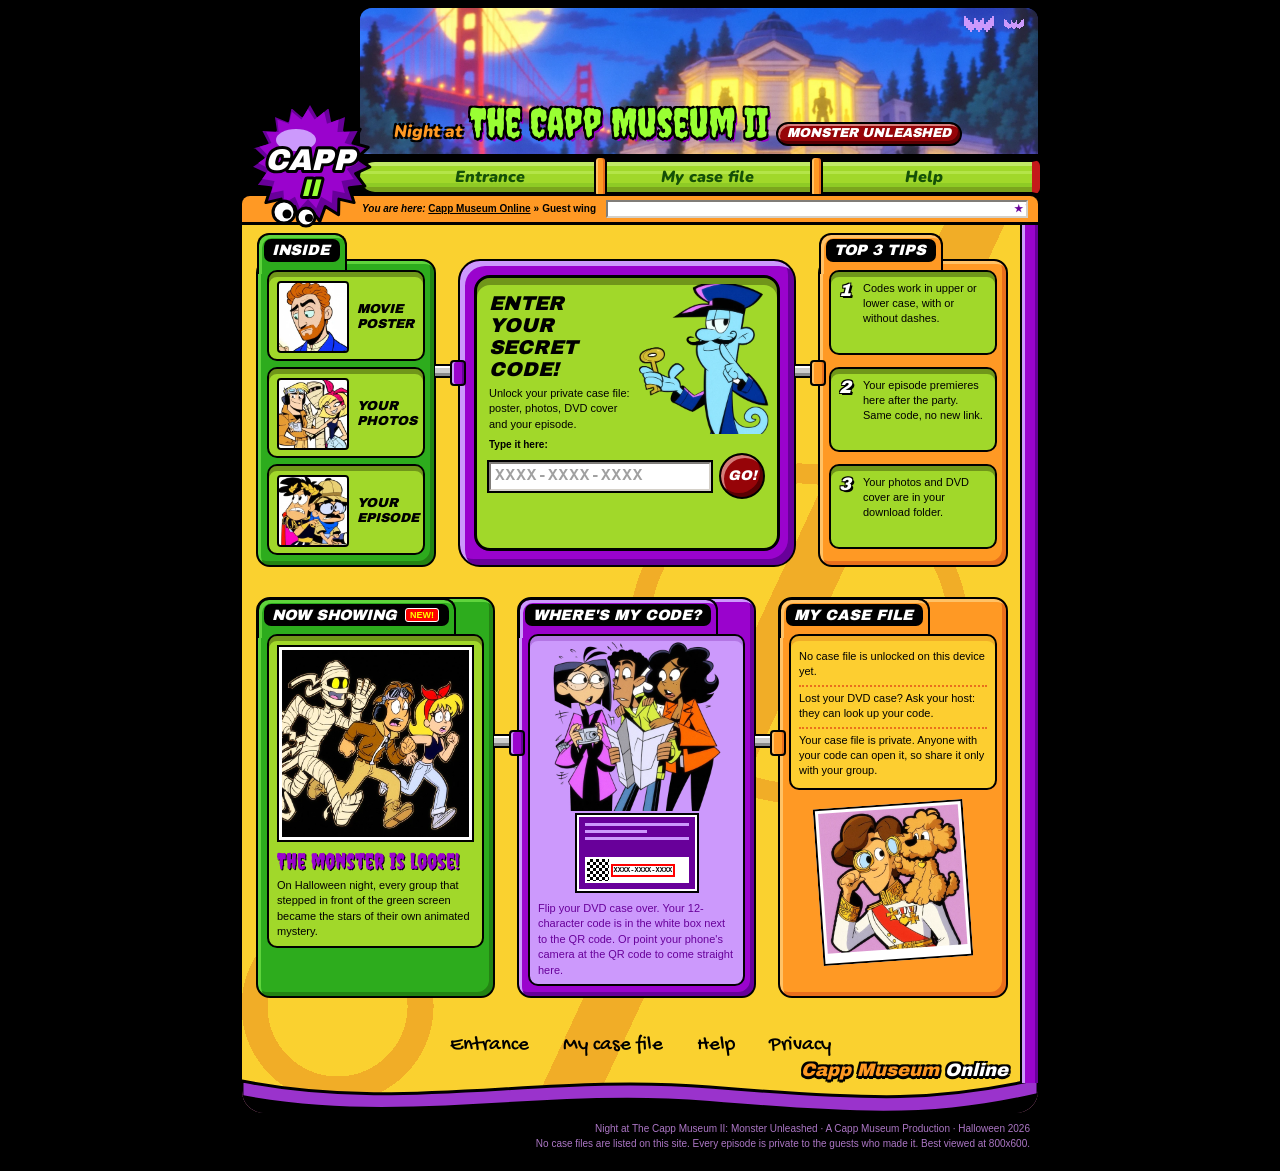
==== episode/index.html @ 0fe1da75 "Update the museum Co-Authored-By: Claude Opus 5.5 <noreply@anthropic.com>" ====
<!doctype html>
<html lang="en">
<head>
<meta charset="utf-8">
<meta http-equiv="Content-Security-Policy" content="default-src 'self'; img-src 'self' data:; style-src 'self'; script-src 'self'; font-src 'self'; connect-src 'self'; frame-src https://www.youtube-nocookie.com; object-src 'none'; base-uri 'none'">
<meta name="viewport" content="width=device-width, initial-scale=1">
<meta name="robots" content="noindex, nofollow">
<meta name="referrer" content="no-referrer">
<title>Night at The Capp Museum II: Monster Unleashed</title>
<link rel="stylesheet" href="/static/site.css?v=4306805e51">


<script src="/static/xp.js?v=87d52016f7" defer></script>
<script src="/static/static.js?v=afedc36ddb" defer></script>
</head>
<body class="guest">
<a class="skip" href="#main">Skip to content</a>
<div class="portal">
<header class="masthead">
  <a class="logo" href="/" aria-label="Capp Museum Online: entrance"><svg class="logo-svg" viewBox="0 0 140 130" width="140" height="130" aria-hidden="true" focusable="false">
<polygon points="70.0,2.0 77.7,15.6 89.5,5.3 92.4,20.7 106.9,14.7 104.6,30.2 120.2,29.2 113.0,43.1 128.2,47.3 116.8,58.1 129.8,67.0 115.6,73.5 124.9,86.1 109.3,87.7 114.1,102.6 98.9,99.1 98.6,114.8 85.3,106.5 79.9,121.2 70.0,109.0 60.1,121.2 54.7,106.5 41.4,114.8 41.1,99.1 25.9,102.6 30.7,87.7 15.1,86.1 24.4,73.5 10.2,67.0 23.2,58.1 11.8,47.3 27.0,43.1 19.8,29.2 35.4,30.2 33.1,14.7 47.6,20.7 50.5,5.3 62.3,15.6" fill="#68009a" stroke="#000" stroke-width="3" stroke-linejoin="round"/>
<polygon points="68.0,9.0 74.6,19.5 84.2,11.7 87.0,23.8 98.7,19.5 97.4,31.9 109.9,31.7 104.6,42.9 116.5,46.7 107.9,55.7 117.8,63.1 106.8,68.8 113.8,79.1 101.5,80.9 104.8,92.9 92.6,90.6 91.8,103.0 81.0,96.8 76.2,108.3 68.0,99.0 59.8,108.3 55.0,96.8 44.2,103.0 43.4,90.6 31.2,92.9 34.5,80.9 22.2,79.1 29.2,68.8 18.2,63.1 28.1,55.7 19.5,46.7 31.4,42.9 26.1,31.7 38.6,31.9 37.3,19.5 49.0,23.8 51.8,11.7 61.4,19.5" fill="#9a03cd"/>
<ellipse cx="56" cy="40" rx="20" ry="11" fill="#cc99fc"/>
<text x="70" y="70" text-anchor="middle" font-family="'Capp Label', 'Arial Black', sans-serif" font-size="30" font-style="italic" fill="#fff" stroke="#000" stroke-width="6" stroke-linejoin="round" paint-order="stroke">CAPP</text>
<text x="70" y="96" text-anchor="middle" font-family="'Capp Label', 'Arial Black', sans-serif" font-size="24" font-style="italic" fill="#99ff33" stroke="#000" stroke-width="6" stroke-linejoin="round" paint-order="stroke">II</text>
<circle cx="44" cy="112" r="11" fill="#fff" stroke="#000" stroke-width="3"/><circle cx="47" cy="114" r="4.5" fill="#000"/>
<circle cx="66" cy="117" r="9" fill="#fff" stroke="#000" stroke-width="3"/><circle cx="69" cy="118" r="4" fill="#000"/>
</svg></a>
  <div class="masthead-main">
    <div class="title-plate">
      <img class="title-scene" src="/static/pics/museum.webp?v=92041693e6" alt="" width="2034" height="503">
      <span class="title-night">Night at</span>
      <span class="title-main">The Capp Museum II</span><span class="sr">: </span>
      <span class="sticker">Monster Unleashed</span>
      <span class="title-bats" aria-hidden="true"><svg class="px bat" viewBox="0 0 15 8" width="45" height="24" shape-rendering="crispEdges" aria-hidden="true" focusable="false"><rect x="0" y="0" width="1" height="1" fill="#1a1033"/><rect x="14" y="0" width="1" height="1" fill="#1a1033"/><rect x="0" y="1" width="2" height="1" fill="#1a1033"/><rect x="5" y="1" width="1" height="1" fill="#1a1033"/><rect x="9" y="1" width="1" height="1" fill="#1a1033"/><rect x="13" y="1" width="2" height="1" fill="#1a1033"/><rect x="0" y="2" width="3" height="1" fill="#1a1033"/><rect x="5" y="2" width="2" height="1" fill="#1a1033"/><rect x="8" y="2" width="2" height="1" fill="#1a1033"/><rect x="12" y="2" width="3" height="1" fill="#1a1033"/><rect x="0" y="3" width="4" height="1" fill="#1a1033"/><rect x="5" y="3" width="5" height="1" fill="#1a1033"/><rect x="11" y="3" width="4" height="1" fill="#1a1033"/><rect x="0" y="4" width="15" height="1" fill="#1a1033"/><rect x="1" y="5" width="13" height="1" fill="#1a1033"/><rect x="2" y="6" width="3" height="1" fill="#1a1033"/><rect x="6" y="6" width="3" height="1" fill="#1a1033"/><rect x="10" y="6" width="3" height="1" fill="#1a1033"/><rect x="3" y="7" width="1" height="1" fill="#1a1033"/><rect x="7" y="7" width="1" height="1" fill="#1a1033"/><rect x="11" y="7" width="1" height="1" fill="#1a1033"/></svg><svg class="px bat" viewBox="0 0 15 8" width="45" height="24" shape-rendering="crispEdges" aria-hidden="true" focusable="false"><rect x="0" y="0" width="1" height="1" fill="#1a1033"/><rect x="14" y="0" width="1" height="1" fill="#1a1033"/><rect x="0" y="1" width="2" height="1" fill="#1a1033"/><rect x="5" y="1" width="1" height="1" fill="#1a1033"/><rect x="9" y="1" width="1" height="1" fill="#1a1033"/><rect x="13" y="1" width="2" height="1" fill="#1a1033"/><rect x="0" y="2" width="3" height="1" fill="#1a1033"/><rect x="5" y="2" width="2" height="1" fill="#1a1033"/><rect x="8" y="2" width="2" height="1" fill="#1a1033"/><rect x="12" y="2" width="3" height="1" fill="#1a1033"/><rect x="0" y="3" width="4" height="1" fill="#1a1033"/><rect x="5" y="3" width="5" height="1" fill="#1a1033"/><rect x="11" y="3" width="4" height="1" fill="#1a1033"/><rect x="0" y="4" width="15" height="1" fill="#1a1033"/><rect x="1" y="5" width="13" height="1" fill="#1a1033"/><rect x="2" y="6" width="3" height="1" fill="#1a1033"/><rect x="6" y="6" width="3" height="1" fill="#1a1033"/><rect x="10" y="6" width="3" height="1" fill="#1a1033"/><rect x="3" y="7" width="1" height="1" fill="#1a1033"/><rect x="7" y="7" width="1" height="1" fill="#1a1033"/><rect x="11" y="7" width="1" height="1" fill="#1a1033"/></svg></span>
    </div>
    <nav class="pipe-nav" aria-label="Site">
      <a href="/">Entrance</a><a href="/episode">My case file</a><a href="/#help">Help</a>
    </nav>
  </div>
</header>
<div class="orange-bar">
  <nav class="crumbs" aria-label="Breadcrumb"><b>You are here:</b> <a href="/">Capp Museum Online</a><span class="crumb-sep" aria-hidden="true">»</span><a href="/">Guest wing</a><span class="crumb-sep" aria-hidden="true">»</span><span aria-current="page">My case file</span></nav>
  <marquee scrollamount="4" aria-hidden="true">★ The monster is loose in the museum ★ Every party guest is a suspect ★ Keep your access code secret ★ Episodes premiere here after the party ★</marquee>
</div>
<div class="board-wrap">
<main id="main" class="board"><p id="ep-loading"><span id="ep-loading-text">Opening your case file…</span></p>
  <section class="xp-window developing" id="ep-developing" aria-labelledby="dev-h" hidden>
    <div class="xp-titlebar"><span class="xp-title" id="dev-case">Your case file</span></div>
    <div class="developing-body">
      <img class="developing-pic" src="/static/pics/mummy-tape.webp?v=c5206c1526" alt="" width="540" height="540">
      <div>
        <h1 id="dev-h">Your video is still developing!</h1>
        <p id="dev-title" hidden></p>
        <p>Our mummy is hard at work in the editing room. When your episode is ready it premieres <b>right here</b>, with the same code. You don't need a new link.</p>
        <div class="production">
          <p class="production-h">Production status</p>
          <div class="xp-progress p0" id="ep-progress" aria-hidden="true"><span></span></div>
          <ol class="stages" id="ep-stages"><li><span class="check" aria-hidden="true"></span>Script<span class="sr"></span></li><li><span class="check" aria-hidden="true"></span>Animation<span class="sr"></span></li><li><span class="check" aria-hidden="true"></span>Editing<span class="sr"></span></li><li><span class="check" aria-hidden="true"></span>Premiere<span class="sr"></span></li></ol>
        </div>
        <a class="xp-btn developing-drive" id="dev-drive" href="/" target="_blank" rel="noopener noreferrer" hidden><svg class="px icon" viewBox="0 0 11 9" width="44" height="36" shape-rendering="crispEdges" aria-hidden="true" focusable="false"><rect x="0" y="0" width="11" height="1" fill="#12051f"/><rect x="0" y="1" width="1" height="1" fill="#12051f"/><rect x="1" y="1" width="1" height="1" fill="#ffffff"/><rect x="2" y="1" width="1" height="1" fill="#12051f"/><rect x="3" y="1" width="5" height="1" fill="#ff7a1a"/><rect x="8" y="1" width="1" height="1" fill="#12051f"/><rect x="9" y="1" width="1" height="1" fill="#ffffff"/><rect x="10" y="1" width="1" height="1" fill="#12051f"/><rect x="0" y="2" width="3" height="1" fill="#12051f"/><rect x="3" y="2" width="5" height="1" fill="#ff7a1a"/><rect x="8" y="2" width="3" height="1" fill="#12051f"/><rect x="0" y="3" width="1" height="1" fill="#12051f"/><rect x="1" y="3" width="1" height="1" fill="#ffffff"/><rect x="2" y="3" width="1" height="1" fill="#12051f"/><rect x="3" y="3" width="5" height="1" fill="#ff7a1a"/><rect x="8" y="3" width="1" height="1" fill="#12051f"/><rect x="9" y="3" width="1" height="1" fill="#ffffff"/><rect x="10" y="3" width="1" height="1" fill="#12051f"/><rect x="0" y="4" width="3" height="1" fill="#12051f"/><rect x="3" y="4" width="5" height="1" fill="#ff7a1a"/><rect x="8" y="4" width="3" height="1" fill="#12051f"/><rect x="0" y="5" width="1" height="1" fill="#12051f"/><rect x="1" y="5" width="1" height="1" fill="#ffffff"/><rect x="2" y="5" width="1" height="1" fill="#12051f"/><rect x="3" y="5" width="5" height="1" fill="#ff7a1a"/><rect x="8" y="5" width="1" height="1" fill="#12051f"/><rect x="9" y="5" width="1" height="1" fill="#ffffff"/><rect x="10" y="5" width="1" height="1" fill="#12051f"/><rect x="0" y="6" width="3" height="1" fill="#12051f"/><rect x="3" y="6" width="5" height="1" fill="#ff7a1a"/><rect x="8" y="6" width="3" height="1" fill="#12051f"/><rect x="0" y="7" width="1" height="1" fill="#12051f"/><rect x="1" y="7" width="1" height="1" fill="#ffffff"/><rect x="2" y="7" width="1" height="1" fill="#12051f"/><rect x="3" y="7" width="5" height="1" fill="#ff7a1a"/><rect x="8" y="7" width="1" height="1" fill="#12051f"/><rect x="9" y="7" width="1" height="1" fill="#ffffff"/><rect x="10" y="7" width="1" height="1" fill="#12051f"/><rect x="0" y="8" width="11" height="1" fill="#12051f"/></svg> Download my files</a>
      </div>
    </div>
  </section>
  <div id="ep-body" hidden>
  <div class="deck deck-case">
    <section class="bubble b-green poster-bubble" aria-labelledby="poster-h">
      <h2 class="bubble-h" id="poster-h">Movie poster</h2>
      <div class="screen poster-frame"><img id="ep-poster" alt="Movie poster for this episode" width="600" height="900" hidden><div class="noposter" id="ep-noposter"><svg class="px ghost" viewBox="0 0 11 11" width="44" height="44" shape-rendering="crispEdges" aria-hidden="true" focusable="false"><rect x="3" y="0" width="5" height="1" fill="#1a1033"/><rect x="2" y="1" width="1" height="1" fill="#1a1033"/><rect x="3" y="1" width="5" height="1" fill="#efeaff"/><rect x="8" y="1" width="1" height="1" fill="#1a1033"/><rect x="1" y="2" width="1" height="1" fill="#1a1033"/><rect x="2" y="2" width="7" height="1" fill="#efeaff"/><rect x="9" y="2" width="1" height="1" fill="#1a1033"/><rect x="0" y="3" width="1" height="1" fill="#1a1033"/><rect x="1" y="3" width="2" height="1" fill="#efeaff"/><rect x="3" y="3" width="1" height="1" fill="#1a1033"/><rect x="4" y="3" width="2" height="1" fill="#efeaff"/><rect x="6" y="3" width="1" height="1" fill="#1a1033"/><rect x="7" y="3" width="3" height="1" fill="#efeaff"/><rect x="10" y="3" width="1" height="1" fill="#1a1033"/><rect x="0" y="4" width="1" height="1" fill="#1a1033"/><rect x="1" y="4" width="2" height="1" fill="#efeaff"/><rect x="3" y="4" width="1" height="1" fill="#1a1033"/><rect x="4" y="4" width="2" height="1" fill="#efeaff"/><rect x="6" y="4" width="1" height="1" fill="#1a1033"/><rect x="7" y="4" width="3" height="1" fill="#efeaff"/><rect x="10" y="4" width="1" height="1" fill="#1a1033"/><rect x="0" y="5" width="1" height="1" fill="#1a1033"/><rect x="1" y="5" width="9" height="1" fill="#efeaff"/><rect x="10" y="5" width="1" height="1" fill="#1a1033"/><rect x="0" y="6" width="1" height="1" fill="#1a1033"/><rect x="1" y="6" width="3" height="1" fill="#efeaff"/><rect x="4" y="6" width="2" height="1" fill="#ff7a1a"/><rect x="6" y="6" width="4" height="1" fill="#efeaff"/><rect x="10" y="6" width="1" height="1" fill="#1a1033"/><rect x="0" y="7" width="1" height="1" fill="#1a1033"/><rect x="1" y="7" width="9" height="1" fill="#efeaff"/><rect x="10" y="7" width="1" height="1" fill="#1a1033"/><rect x="0" y="8" width="1" height="1" fill="#1a1033"/><rect x="1" y="8" width="9" height="1" fill="#efeaff"/><rect x="10" y="8" width="1" height="1" fill="#1a1033"/><rect x="0" y="9" width="1" height="1" fill="#1a1033"/><rect x="1" y="9" width="1" height="1" fill="#efeaff"/><rect x="2" y="9" width="1" height="1" fill="#1a1033"/><rect x="3" y="9" width="2" height="1" fill="#efeaff"/><rect x="5" y="9" width="1" height="1" fill="#1a1033"/><rect x="6" y="9" width="2" height="1" fill="#efeaff"/><rect x="8" y="9" width="1" height="1" fill="#1a1033"/><rect x="9" y="9" width="1" height="1" fill="#efeaff"/><rect x="10" y="9" width="1" height="1" fill="#1a1033"/><rect x="0" y="10" width="2" height="1" fill="#1a1033"/><rect x="3" y="10" width="2" height="1" fill="#1a1033"/><rect x="6" y="10" width="2" height="1" fill="#1a1033"/><rect x="9" y="10" width="2" height="1" fill="#1a1033"/></svg></div></div>
    </section>
    <section class="bubble b-purple casefile" aria-labelledby="ep-title">
      <div class="screen tv-screen">
        <img class="polaroid" src="/static/pics/inspector-2.webp?v=ac61d29443" alt="" width="450" height="450">
        <p class="stamp" id="ep-stamp">Case file</p>
        <p class="series">Night at The Capp Museum II: Monster Unleashed</p>
        <h1 class="episode-title" id="ep-title">A brand-new mystery</h1>
        <p class="tagline" id="ep-tagline"></p>
        <p id="ep-synopsis"></p>
      </div>
    </section>
  </div>
  <section class="xp-window player" aria-labelledby="ep-player-title">
    <div class="xp-titlebar"><span class="xp-title" id="ep-player-title">Episode player</span></div>
    <div class="xp-body">
      <div class="tv" id="ep-tv"></div>
      <p class="tiny">Use the player controls to pause, seek, change the volume or go full screen.</p>
    </div>
  </section>
  <div class="deck deck-bottom">
    <section class="bubble b-lilac credits-bubble" aria-labelledby="credits-h">
      <h2 class="bubble-h" id="credits-h">Credits</h2>
      <div class="screen"><ul class="credits" id="ep-credits"></ul></div>
      <img class="polaroid" src="/static/pics/dj.webp?v=fe2e6c391f" alt="" width="450" height="450">
    </section>
    <section class="bubble b-stuff downloads" aria-labelledby="dl-h">
      <h2 class="bubble-h" id="dl-h">Bonus features</h2>
      <div class="screen">
        <p id="ep-no-drive">Your photos and DVD cover will be ready to download here after the party.</p>
        <a class="xp-btn" id="ep-drive" href="/" target="_blank" rel="noopener noreferrer" hidden><svg class="px icon" viewBox="0 0 11 9" width="44" height="36" shape-rendering="crispEdges" aria-hidden="true" focusable="false"><rect x="0" y="0" width="11" height="1" fill="#12051f"/><rect x="0" y="1" width="1" height="1" fill="#12051f"/><rect x="1" y="1" width="1" height="1" fill="#ffffff"/><rect x="2" y="1" width="1" height="1" fill="#12051f"/><rect x="3" y="1" width="5" height="1" fill="#ff7a1a"/><rect x="8" y="1" width="1" height="1" fill="#12051f"/><rect x="9" y="1" width="1" height="1" fill="#ffffff"/><rect x="10" y="1" width="1" height="1" fill="#12051f"/><rect x="0" y="2" width="3" height="1" fill="#12051f"/><rect x="3" y="2" width="5" height="1" fill="#ff7a1a"/><rect x="8" y="2" width="3" height="1" fill="#12051f"/><rect x="0" y="3" width="1" height="1" fill="#12051f"/><rect x="1" y="3" width="1" height="1" fill="#ffffff"/><rect x="2" y="3" width="1" height="1" fill="#12051f"/><rect x="3" y="3" width="5" height="1" fill="#ff7a1a"/><rect x="8" y="3" width="1" height="1" fill="#12051f"/><rect x="9" y="3" width="1" height="1" fill="#ffffff"/><rect x="10" y="3" width="1" height="1" fill="#12051f"/><rect x="0" y="4" width="3" height="1" fill="#12051f"/><rect x="3" y="4" width="5" height="1" fill="#ff7a1a"/><rect x="8" y="4" width="3" height="1" fill="#12051f"/><rect x="0" y="5" width="1" height="1" fill="#12051f"/><rect x="1" y="5" width="1" height="1" fill="#ffffff"/><rect x="2" y="5" width="1" height="1" fill="#12051f"/><rect x="3" y="5" width="5" height="1" fill="#ff7a1a"/><rect x="8" y="5" width="1" height="1" fill="#12051f"/><rect x="9" y="5" width="1" height="1" fill="#ffffff"/><rect x="10" y="5" width="1" height="1" fill="#12051f"/><rect x="0" y="6" width="3" height="1" fill="#12051f"/><rect x="3" y="6" width="5" height="1" fill="#ff7a1a"/><rect x="8" y="6" width="3" height="1" fill="#12051f"/><rect x="0" y="7" width="1" height="1" fill="#12051f"/><rect x="1" y="7" width="1" height="1" fill="#ffffff"/><rect x="2" y="7" width="1" height="1" fill="#12051f"/><rect x="3" y="7" width="5" height="1" fill="#ff7a1a"/><rect x="8" y="7" width="1" height="1" fill="#12051f"/><rect x="9" y="7" width="1" height="1" fill="#ffffff"/><rect x="10" y="7" width="1" height="1" fill="#12051f"/><rect x="0" y="8" width="11" height="1" fill="#12051f"/></svg> Download my files</a>
      </div>
      <p class="tiny" id="ep-drive-note" hidden>Opens your private folder on Google Drive, where you can download everything.</p>
    </section>
  </div>
  </div>
  <section class="bubble b-orange lockup" id="ep-lockup" aria-labelledby="lock-h" hidden>
    <h2 class="bubble-h" id="lock-h">Done for now?</h2>
    <div class="screen">
      <img class="coffee" src="/static/pics/coffee.webp?v=f6cf9c4a95" alt="" width="252" height="430">
      <p>This case file stays unlocked on this device. On a shared computer, lock it again when you're done.</p>
      <button type="button" class="xp-btn" id="ep-lock">Lock case file on this device</button>
    </div>
  </section></main>
<footer class="foot">
  <nav class="foot-links" aria-label="More"><a href="/">Entrance</a><a href="/episode">My case file</a><a href="/#help">Help</a><a href="/#secret">Privacy</a></nav>
  <p class="foot-logo">Capp Museum <i>Online</i></p>
  <svg class="foot-wave" viewBox="0 0 800 40" preserveAspectRatio="none" aria-hidden="true" focusable="false"><path d="M0 8 C 160 40, 300 0, 470 14 S 700 28, 800 6 L 800 40 L 0 40 Z" fill="#9a33cc" stroke="#000" stroke-width="3"/><path d="M0 22 C 160 52, 300 14, 470 28 S 700 42, 800 20 L 800 40 L 0 40 Z" fill="#000"/></svg>
</footer>
</div>
<p class="copy">Night at The Capp Museum II: Monster Unleashed · A Capp Museum Production · Halloween 2026<br>No case files are listed on this site. Every episode is private to the guests who made it. Best viewed at 800x600.</p>
</div>
</body>
</html>
---- static/site.css ----
/*
 * Night at The Capp Museum II: guest site.
 * Modelled on the look of a 2003 kids' TV portal: black page, a dithered yellow board, cartoon panels in solid
 * green / purple / orange with black outlines and hard two-tone shading, black label tabs on folder-tab tops,
 * bright lime slots with a shadow band, a striped green "pipe" nav with orange rings, an orange info bar, metal
 * pipes between panels, a purple wave at the foot. Colours are sampled from that reference; the artwork, logo
 * and text are original. Fonts are free look-alikes (SIL OFL), self-hosted. Around it, the desktop of the day:
 * pixel pointers, blue title bars, beige buttons, balloon tips. Character art and scenery come pre-styled with a
 * soft-light haze and light grain (scripts/site-pics.ts).
 */
@font-face { font-family: "Capp Title"; src: url("/static/fonts/title.ttf") format("truetype"); font-display: swap; }
@font-face { font-family: "Capp Label"; src: url("/static/fonts/label.woff2") format("woff2"); font-display: swap; }
@font-face { font-family: "Capp Nav"; src: url("/static/fonts/nav.woff2") format("woff2"); font-style: italic; font-weight: 900; font-display: swap; }
@font-face { font-family: "Capp Hand"; src: url("/static/fonts/hand.woff2") format("woff2"); font-display: swap; }

:root {
  color-scheme: dark;
  /* Shared with admin.css */
  --ink: #0b0820;
  --panel-hi: #7a66d1;
  --panel-lo: #120a33;
  --text: #ece8ff;
  --muted: #b9b3dd;
  --acid: #a6ff3b;
  --acid-dk: #4f8a12;
  --orange: #ff7a1a;
  --orange-lt: #ffb15c;
  --bad: #ff4d5a;
  --focus: #fff35c;
  /* Sampled palette */
  --yellow: #fdce30;
  --yellow-dk: #f1ad27;
  --green: #2dac1d;
  --green-hi: #5fd43c;
  --green-sh: #238313;
  --lime: #a1d82a;
  --lime-band: #70961a;
  --lime-hi: #c2e867;
  --lime-sh: #7ba51d;
  --nav-ink: #155008;
  --purple: #9a03cd;
  --purple-hi: #cc99fc;
  --purple-sh: #68009a;
  --lilac: #cc99fc;
  --lilac-band: #b375e4;
  --wave: #9a33cc;
  --amber: #ff9924;
  --amber-hi: #ffc266;
  --amber-sh: #e96f1c;
  --red: #960408;
  --steel: #cdcdcd;
  --label: "Capp Label", "Arial Black", sans-serif;
  --nav: "Capp Nav", "Arial Rounded MT Bold", "Arial Black", sans-serif;
  --hand: "Capp Hand", "Comic Sans MS", cursive;
  --ui-font: Tahoma, Verdana, sans-serif;
}

/* ---------- Desktop pointers ---------- */
html {
  cursor: url("/static/cursors/arrow.png") 0 0, default;
  cursor: -webkit-image-set(url("/static/cursors/arrow.png") 1x, url("/static/cursors/arrow@2x.png") 2x) 0 0, default;
}
a[href], button, summary, label[for], select, [role="button"], input[type="submit"], input[type="checkbox"], input[type="radio"], input[type="file"] {
  cursor: url("/static/cursors/hand.png") 6 1, pointer;
  cursor: -webkit-image-set(url("/static/cursors/hand.png") 1x, url("/static/cursors/hand@2x.png") 2x) 6 1, pointer;
}
button:disabled { cursor: inherit; }
input[type="text"], input[type="password"], input:not([type]), textarea { cursor: text; }
/* "Working in background" pointer while a page loads; xp.js flips the hourglass frames. */
html.xp-busy, html.xp-busy * { cursor: url("/static/cursors/busy0.png") 0 0, progress !important; }
html.xp-busy[data-xp-busy="1"], html.xp-busy[data-xp-busy="1"] * { cursor: url("/static/cursors/busy1.png") 0 0, progress !important; }
html.xp-busy[data-xp-busy="2"], html.xp-busy[data-xp-busy="2"] * { cursor: url("/static/cursors/busy2.png") 0 0, progress !important; }
html.xp-busy[data-xp-busy="3"], html.xp-busy[data-xp-busy="3"] * { cursor: url("/static/cursors/busy3.png") 0 0, progress !important; }

::selection { background: #316ac5; color: #fff; }

/* Blue scrollbars where the browser allows styling them. */
::-webkit-scrollbar { width: 17px; height: 17px; }
::-webkit-scrollbar-track { background: #f4f3ee; border-left: 1px solid #e3e1d8; }
::-webkit-scrollbar-thumb {
  border: 1px solid #fff;
  border-radius: 3px;
  box-shadow: inset 0 0 0 1px #94b1ec;
  background: repeating-linear-gradient(180deg, #eef4ff 0 1px, #8cb0f8 1px 2px) center / 8px 8px no-repeat, #b7cbfb;
}
::-webkit-scrollbar-corner { background: #eeede5; }

* { box-sizing: border-box; }
html { background: var(--ink); }
body {
  margin: 0;
  color: var(--text);
  font: 11px/1.4 Verdana, Geneva, sans-serif;
  background-color: var(--ink);
}
body.guest { min-height: 100vh; background: #000; color: #000; }
.px { image-rendering: pixelated; display: inline-block; vertical-align: middle; }

a { color: #0000cc; }
a:visited { color: #660099; }
a:hover { color: #cc0000; }
:focus-visible { outline: 1px dotted #000; outline-offset: 1px; }

.skip { position: absolute; left: -999px; top: 0; background: var(--focus); color: #000; padding: 4px 8px; z-index: 100; }
.skip:focus { left: 4px; top: 4px; }
.sr { position: absolute; width: 1px; height: 1px; overflow: hidden; clip: rect(0 0 0 0); white-space: nowrap; }
.tiny { font-size: 10px; }
.blink { animation: blink 1s steps(1) infinite; }
@keyframes blink { 50% { visibility: hidden; } }

.portal { width: 800px; margin: 0 auto; padding: 6px 0 0; }

/* ---------- Masthead ---------- */
.masthead { display: flex; align-items: flex-end; }
.logo { flex: none; position: relative; z-index: 2; margin: 0 -22px -36px 0; }
.logo-svg { display: block; width: 140px; height: auto; }
.masthead-main { flex: 1; min-width: 0; }
/* Banner: the museum at night, with the title over it */
.title-plate {
  position: relative;
  isolation: isolate;
  display: flex;
  flex-wrap: wrap;
  align-content: flex-end;
  align-items: baseline;
  gap: 0 8px;
  height: 150px;
  margin-bottom: 4px;
  padding: 0 12px 8px 34px;
  background: #1b2a8f;
  border: 2px solid #000;
  border-radius: 14px 14px 0 0;
  overflow: hidden;
}
.title-scene { position: absolute; inset: 0; z-index: -1; width: 100%; height: 100%; object-fit: cover; object-position: 50% 30%; }
.title-night { font: italic 900 17px/1 var(--nav); color: var(--amber); text-shadow: -2px -2px 0 #000, 2px -2px 0 #000, -2px 2px 0 #000, 2px 2px 0 #000; }
.title-main {
  font: 400 40px/1 "Capp Title", Impact, sans-serif;
  color: #99ff33;
  text-shadow: -2px -2px 0 #000, 2px -2px 0 #000, -2px 2px 0 #000, 2px 2px 0 #000, 0 3px 0 #000, 3px 4px 0 var(--purple);
}
.sticker {
  display: inline-block;
  padding: 2px 9px;
  background: var(--red);
  color: #fff;
  border: 2px solid #000;
  border-radius: 12px;
  font: italic 13px/1.2 var(--label);
  font-synthesis: style;
  text-transform: uppercase;
  box-shadow: inset -2px -3px 0 #5a0003, inset 2px 2px 0 #d47e7a;
}
.title-bats { position: absolute; right: 14px; top: 8px; }
.title-bats .bat { width: 30px; height: auto; margin-left: 10px; animation: flap 0.4s steps(1) infinite; }
.title-bats .bat rect { fill: var(--purple-hi); }
.title-bats .bat + .bat { width: 20px; animation-delay: 0.2s; }
@keyframes flap { 50% { transform: scaleY(0.5); } }

/* Striped green pipe with orange rings between the items */
.pipe-nav {
  display: flex;
  height: 34px;
  padding-left: 22px;
  border: 2px solid #000;
  border-right: 8px solid #c41a1a;
  border-radius: 17px 6px 6px 17px;
  background: linear-gradient(180deg, var(--lime-hi) 0 4px, var(--lime) 4px 9px, #b4e548 9px 12px, var(--lime) 12px 21px, #8ecb25 21px 25px, var(--lime-sh) 25px);
}
.pipe-nav a, .pipe-nav a:visited {
  position: relative;
  flex: 1;
  display: grid;
  place-items: center;
  padding: 0 10px;
  font: italic 900 16px/1 var(--nav);
  color: var(--nav-ink);
  text-decoration: none;
  white-space: nowrap;
}
.pipe-nav a + a::before {
  content: "";
  position: absolute;
  left: -5px;
  top: -6px;
  bottom: -6px;
  width: 9px;
  background: var(--amber);
  border: 2px solid #000;
  border-radius: 5px;
  box-shadow: inset 2px 0 0 var(--amber-hi), inset -2px 0 0 var(--amber-sh);
}
.pipe-nav a:hover { color: #000; text-decoration: underline; }
.pipe-nav a:active { padding-top: 2px; }

.orange-bar {
  position: relative;
  display: flex;
  align-items: center;
  gap: 10px;
  padding: 4px 10px 4px 120px;
  background: var(--amber);
  border: 2px solid #000;
  border-bottom: 0;
  border-radius: 10px 10px 0 0;
  font: bold 10px/16px Verdana, sans-serif;
}
.crumbs { flex: none; white-space: nowrap; }
.crumbs b { font-style: italic; }
.crumbs a, .crumbs a:visited { color: #000; }
.crumb-sep { margin: 0 3px; }
.orange-bar marquee { flex: 1; min-width: 0; padding: 0 6px; background: #fff; border: 2px inset #d4d0c8; font: bold 10px/14px Verdana, sans-serif; color: var(--purple-sh); }

/* ---------- The yellow board ---------- */
.board-wrap {
  position: relative;
  background:
    radial-gradient(circle at 12% 88%, transparent 0 70px, var(--yellow-dk) 70px 96px, transparent 96px),
    radial-gradient(circle at 70% 46%, transparent 0 150px, var(--yellow-dk) 150px 170px, transparent 170px),
    linear-gradient(115deg, transparent 0 58%, var(--yellow-dk) 58% 63%, transparent 63%),
    url("art/dither.png") repeat;
  background-color: var(--yellow);
  border: 2px solid #000;
  border-top-width: 3px;
  border-radius: 0 0 24px 24px;
  overflow: hidden;
}
/* Purple tube down the right edge */
.board-wrap::after {
  content: "";
  position: absolute;
  top: 0; right: 0; bottom: 30px;
  width: 16px;
  background: var(--purple);
  border-left: 2px solid #000;
  box-shadow: inset 3px 0 0 var(--purple-hi), inset -3px 0 0 var(--purple-sh);
}
.board { padding: 34px 30px 6px 14px; }

.deck { display: grid; gap: 22px; margin: 0 0 30px; align-items: stretch; }
.deck-top { grid-template-columns: 180px 1fr 190px; }
.deck-mid { grid-template-columns: 1fr 1fr 230px; }
.deck-case { grid-template-columns: 240px 1fr; }
.deck-bottom { grid-template-columns: 1fr 1.3fr; }

/* Cartoon panel: black outline, solid frame colour, hard highlight (top/left) and shade (bottom/right). */
.bubble {
  position: relative;
  isolation: isolate;
  margin: 0;
  padding: 10px 9px;
  background: var(--frame);
  border: 2px solid #000;
  border-radius: 14px;
  box-shadow: inset 3px 3px 0 var(--frame-hi), inset -4px -4px 0 var(--frame-sh);
  color: #000;
}
.board > .bubble { margin: 0 0 30px; }
.bubble p { margin: 0 0 6px; }
/* Grey pipe + coupler joining a panel to its left-hand neighbour */
.deck > .bubble + .bubble::before {
  content: "";
  position: absolute;
  left: -25px;
  top: 34%;
  width: 25px;
  height: 14px;
  z-index: -2;
  background: linear-gradient(180deg, #000 0 2px, #fff 2px 4px, var(--steel) 4px 9px, #8a8a8a 9px 12px, #000 12px);
}
.deck > .bubble + .bubble::after {
  content: "";
  position: absolute;
  left: -10px;
  top: calc(34% - 4px);
  width: 12px;
  height: 22px;
  background: var(--frame);
  border: 2px solid #000;
  border-radius: 4px;
  box-shadow: inset 2px 0 0 var(--frame-hi), inset -2px 0 0 var(--frame-sh);
}

/* Folder tab with a black label, sitting on the panel's top edge */
.bubble-h {
  position: relative;
  display: inline-block;
  align-self: flex-start;
  margin: -32px 0 8px -3px;
  padding: 3px 10px 3px 8px;
  background: #000;
  border-radius: 7px;
  font: italic 15px/1.1 var(--label);
  font-synthesis: style;
  text-transform: uppercase;
  color: #fff;
}
.bubble-h::before {
  content: "";
  position: absolute;
  inset: -6px -7px -12px -7px;
  z-index: -1;
  background: var(--frame);
  border: 2px solid #000;
  border-bottom: 0;
  border-radius: 12px 12px 0 0;
  box-shadow: inset 3px 3px 0 var(--frame-hi);
}
.new { display: inline-block; margin-left: 4px; padding: 0 4px; background: #ff0000; color: #ffff00; border: 1px solid #fff; border-radius: 3px; font: bold 9px/12px Verdana, sans-serif; font-style: normal; vertical-align: 2px; }

/* Slots: the bright inner boxes, with the darker band along the top */
.screen {
  display: block;
  margin: 0;
  padding: 9px 8px 6px;
  background: var(--slot);
  border: 2px solid #000;
  border-radius: 10px;
  box-shadow: inset 0 5px 0 var(--slot-band);
  color: #000;
}
.screen + .screen { margin-top: 6px; }
.screen p:last-child { margin-bottom: 0; }

.b-green { --frame: var(--green); --frame-hi: var(--green-hi); --frame-sh: var(--green-sh); --slot: var(--lime); --slot-band: var(--lime-band); }
.b-purple { --frame: var(--purple); --frame-hi: var(--purple-hi); --frame-sh: var(--purple-sh); --slot: var(--lime); --slot-band: var(--lime-band); }
.b-orange { --frame: var(--amber); --frame-hi: var(--amber-hi); --frame-sh: var(--amber-sh); --slot: var(--lime); --slot-band: var(--lime-band); }
.b-lilac { --frame: var(--purple); --frame-hi: var(--purple-hi); --frame-sh: var(--purple-sh); --slot: var(--lilac); --slot-band: var(--lilac-band); }
.b-lilac .screen { color: var(--purple-sh); }
.b-stuff { --frame: var(--amber); --frame-hi: var(--amber-hi); --frame-sh: var(--amber-sh); --slot: var(--yellow); --slot-band: var(--yellow-dk); }

/* Big purple "TV" with a lime screen */
.b-purple { padding: 14px; border-radius: 22px; box-shadow: inset 5px 5px 0 var(--frame-hi), inset -6px -6px 0 var(--frame-sh); }
.tv-screen { min-height: 100%; padding: 12px 12px 10px; border-width: 3px; border-radius: 16px; box-shadow: inset 0 7px 0 var(--slot-band); }
.codeword .tv-screen { position: relative; }
.guard { float: right; width: 136px; height: auto; margin: -6px -8px 0 4px; }
.screen-h { margin: 2px 0 6px; font: italic 20px/1.1 var(--label); font-synthesis: style; text-transform: uppercase; color: #000; }

/* Home: code entry */
.code-form { margin: 8px 0 0; }
.code-form label { display: block; margin-bottom: 3px; font: bold 10px/1 Verdana, sans-serif; }
.code-row { display: flex; align-items: center; gap: 8px; }
.code-form input {
  flex: 1;
  width: 100%;
  min-width: 0;
  font: bold 16px/1.2 "Courier New", monospace;
  letter-spacing: 1px;
  text-transform: uppercase;
  padding: 3px 4px;
  color: #000;
  background: #fff;
  border: 2px inset #d4d0c8;
  border-radius: 0;
}
.code-form input::placeholder { color: #a0a0a0; }
.code-form input:focus-visible { outline: 2px solid #000; outline-offset: 0; }
/* Round red button with a press-in */
.go-btn {
  flex: none;
  width: 46px;
  height: 46px;
  padding: 0;
  border-radius: 50%;
  background: var(--red);
  border: 2px solid #000;
  box-shadow: inset -3px -4px 0 #5a0003, inset 3px 3px 0 #d47e7a;
  color: #fff;
  font: italic 14px/1 var(--label);
  font-synthesis: style;
}
.go-btn:hover { background: #c4080e; }
.go-btn:active { transform: translate(1px, 2px); box-shadow: inset 3px 4px 0 #5a0003; }
.go-btn:focus-visible { outline: 2px dotted #000; outline-offset: 2px; }

/* Home: inside your file */
.inside { display: flex; flex-direction: column; }
.tile, .tile:visited {
  flex: 1;
  display: flex;
  align-items: center;
  gap: 8px;
  color: #000 !important;
  font: italic 13px/1.1 var(--label);
  font-synthesis: style;
  text-transform: uppercase;
  text-decoration: none;
}
.tile:hover span { text-decoration: underline; }
.tile:active { position: relative; top: 1px; left: 1px; }
.tile-pic { flex: none; width: 72px; height: 72px; background: #fff; border: 2px solid #000; border-radius: 4px; }

/* Home: tips */
.top3 { display: flex; flex-direction: column; }
.tip { flex: 1; display: grid; grid-template-columns: 20px 1fr; gap: 4px; align-items: start; }
.tip b { font: italic 18px/1 var(--label); font-synthesis: style; color: #fff; text-shadow: -1px -1px 0 #000, 1px -1px 0 #000, -1px 1px 0 #000, 1px 1px 0 #000, 2px 2px 0 #000; }

/* Home: now showing */
.feature .screen::after { content: ""; display: block; clear: both; }
.feature-title { margin: 0 0 6px !important; font: 400 22px/1 "Capp Title", Impact, sans-serif; color: var(--purple); text-shadow: 1px 1px 0 #000; }
.snapshot { display: block; width: 100%; height: auto; margin: 0 0 8px; padding: 3px; background: #fff; border: 2px solid #000; }

/* Home: where's my code */
.help-art { display: flex; flex-wrap: wrap; align-items: flex-end; justify-content: center; gap: 4px; margin: -4px 0 6px; }
.help-art .case-back { flex: none; margin: 0 0 4px; }
.map-trio { flex: none; order: -1; width: 170px; height: auto; }
.case-back { position: relative; width: 120px; height: 76px; margin: 0 auto 8px; padding: 6px; background: var(--purple-sh); border: 2px solid #fff; outline: 2px solid #000; }
.cb-line { display: block; height: 3px; margin: 0 0 4px; background: var(--lilac); }
.cb-line.short { width: 60%; }
.cb-panel { position: absolute; left: 6px; right: 6px; bottom: 6px; display: flex; align-items: center; gap: 4px; padding: 2px; background: #fff; }
.cb-qr { flex: none; width: 22px; height: 22px; background: conic-gradient(#000 25%, #fff 0 50%, #000 0 75%, #fff 0) 0 0 / 6px 6px; }
.cb-code { font: bold 7px/1 "Courier New", monospace; color: #000; padding: 1px; outline: 2px solid #ff0000; animation: flash 1s steps(1) infinite; }
@keyframes flash { 50% { outline-color: transparent; } }

/* Snapshot pinned to a panel's top-right corner, like a photo stuck on with tape */
.polaroid {
  position: absolute;
  z-index: 1;
  top: -24px;
  right: -14px;
  width: 108px;
  height: auto;
  padding: 3px 3px 10px;
  background: #fff;
  border: 2px solid #000;
  transform: rotate(5deg);
}
.mycase .polaroid, .credits-bubble .polaroid { position: relative; top: auto; right: auto; display: block; width: 150px; margin: 14px auto 0; transform: rotate(-4deg); }
.casefile .polaroid { position: relative; top: auto; right: auto; float: right; width: 150px; margin: -2px -2px 6px 10px; }

/* "Stuff" list: yellow slot with dotted orange rules */
.stuff { list-style: none; padding: 9px 8px 4px; }
.stuff li { padding: 4px 0 5px; border-bottom: 2px dotted var(--amber-sh); }
.stuff li:last-child { border-bottom: 0; }

/* ---------- Episode page ---------- */
.poster-frame { padding: 9px 6px 6px; }
.poster-frame img, .noposter { display: block; width: 100%; height: auto; border: 2px solid #000; background: #000; }
.noposter { aspect-ratio: 2 / 3; display: grid; place-items: center; }
.stamp { display: inline-block; font: italic 11px/1 var(--label); font-synthesis: style; letter-spacing: 1px; text-transform: uppercase; color: #fff; background: #000; padding: 3px 8px; border-radius: 6px; }
.series { margin: 6px 0 0 !important; font: italic 900 12px/1.2 var(--nav); color: var(--purple-sh); }
.episode-title { margin: 1px 0 6px; font: 400 30px/1.02 "Capp Title", Impact, sans-serif; color: #99ff33; text-shadow: -2px -2px 0 #000, 2px -2px 0 #000, -2px 2px 0 #000, 2px 2px 0 #000, 3px 3px 0 var(--purple); }
.tagline { font: italic 900 13px/1.3 var(--nav); color: #000; }

.credits { list-style: none; padding: 0; margin: 0; }
.credits li { padding: 3px 0; border-bottom: 2px dotted var(--purple); }
.credits li:last-child { border-bottom: 0; }
.credits .role { display: inline-block; min-width: 82px; text-transform: uppercase; font-size: 9px; font-weight: bold; }

.downloads .thumb { float: right; width: 150px; margin: 0 0 4px 8px; border: 2px solid #000; }
.dl { list-style: none; padding: 0; margin: 0; }
.dl li { display: grid; grid-template-columns: 20px 1fr; align-items: center; gap: 0 6px; padding: 4px 0 5px; border-bottom: 2px dotted var(--amber-sh); }
.dl li:last-child { border-bottom: 0; }
.dl .px { width: 18px; height: auto; }
.dl a { font-weight: bold; }
.dl .tiny { grid-column: 2; }
.downloads .screen::after { content: ""; display: block; clear: both; }
.downloads > .tiny { margin: 5px 2px 0; }

.lockup .screen { display: flex; flex-wrap: wrap; align-items: center; gap: 6px 12px; }
.coffee { flex: none; width: 84px; height: auto; margin: -4px 0 -2px; }
.lockup .screen p { flex: 1; margin: 0; min-width: 200px; }
.lockup form { margin: 0; }

/* ---------- Desktop windows ---------- */
.xp-window {
  margin: 0 0 30px;
  background: #ece9d8;
  border: 3px solid #0831d9;
  border-top: 0;
  border-radius: 7px 7px 0 0;
  outline: 2px solid #000;
  color: #000;
  font: 11px/1.4 var(--ui-font);
  overflow: hidden;
}
.xp-titlebar {
  display: flex;
  align-items: center;
  gap: 4px;
  min-height: 26px;
  padding: 2px 3px 2px 7px;
  color: #fff;
  font: bold 12px/1.2 "Trebuchet MS", var(--ui-font);
  text-shadow: 1px 1px 0 #0f1089;
  background: linear-gradient(180deg, #0997ff, #0053ee 8%, #0050ee 40%, #0066ff 88%, #0066ff 93%, #005bff 95%, #003dd7 96%, #003dd7);
  border-radius: 6px 6px 0 0;
}
.xp-title { flex: 1; min-width: 0; overflow: hidden; text-overflow: ellipsis; white-space: nowrap; }
.xp-tbtn {
  flex: none;
  display: grid;
  place-items: center;
  width: 21px;
  height: 21px;
  padding: 0;
  border: 1px solid #fff;
  border-radius: 3px;
  background: #2563e8;
  color: #fff !important;
  font: bold 12px/1 var(--ui-font);
  text-decoration: none;
  text-shadow: none;
}
.xp-tbtn:hover { background: #4a86ff; }
.xp-tbtn:active { background: #1a46b8; }
.xp-tbtn.close { background: #e2552c; }
.xp-tbtn.close:hover { background: #f07a52; }
.xp-body { padding: 7px; }

.tv { background: #000; border: 2px inset #d4d0c8; }
.tv video { display: block; width: 100%; max-height: 72vh; background: #000; }
.player .tiny { margin: 4px 0 0; }
.pending { display: grid; grid-template-columns: auto 1fr; gap: 10px; align-items: start; padding: 8px; background: #fff; border: 2px inset #d4d0c8; }
.pending h3 { margin: 0 0 4px; font: bold 14px/1.2 "Trebuchet MS", var(--ui-font); color: #1c3fa0; }
.pending p { margin: 0 0 4px; }
.pending-pic { width: 180px; height: auto; border: 2px solid #000; }
.construction { height: 10px; margin: 6px 0 0; border: 1px solid #000; background: repeating-linear-gradient(-45deg, #ffcc00 0 6px, #000 6px 12px); }
.production { margin-top: 7px; }
.production-h { margin: 0 0 3px; font-weight: bold; }
.xp-progress { height: 17px; padding: 2px; background: #fff; border: 1px solid #686868; border-radius: 3px; }
.xp-progress span { display: block; height: 100%; width: 0; background: repeating-linear-gradient(90deg, #2ed330 0 8px, #fff 8px 10px); }
.xp-progress.p0 span { width: 8%; }
.xp-progress.p1 span { width: 34%; }
.xp-progress.p2 span { width: 62%; }
.xp-progress.p3 span { width: 86%; }
.xp-progress.p4 span { width: 100%; }
.stages { display: flex; flex-wrap: wrap; gap: 3px 14px; list-style: none; padding: 0; margin: 6px 0 0; }
.stages li { display: flex; align-items: center; gap: 5px; color: #808080; }
.stages .check { width: 13px; height: 13px; border: 1px solid #1c5180; background: #fff; display: grid; place-items: center; font: bold 11px/1 var(--ui-font); color: #21a121; }
.stages li.done { color: #000; }
.stages li.done .check::after { content: "✓"; }
.stages li.now { color: #000; font-weight: bold; }
.stages li.now .check::after { content: ""; width: 5px; height: 5px; background: #21a121; animation: blink 1s steps(1) infinite; }

/* Dialog */
.dialog { max-width: 400px; margin: 0 auto 30px; }
.dialog-body { display: grid; grid-template-columns: auto 1fr; gap: 12px; padding: 12px 12px 4px; }
.dialog-pic { width: 90px; height: auto; }
.dialog h1 { margin: 0 0 4px; font: bold 12px/1.3 var(--ui-font); }
.dialog p { margin: 0 0 6px; }
.dialog-actions { display: flex; justify-content: center; padding: 4px 12px 12px; }

/* Buttons: beige with an amber edge on hover; the label nudges down-right while pressed */
.xp-btn {
  display: inline-flex;
  align-items: center;
  justify-content: center;
  gap: 4px;
  min-width: 75px;
  min-height: 23px;
  padding: 3px 12px;
  font: 11px/1.2 var(--ui-font);
  color: #000 !important;
  text-decoration: none;
  background: #f0efe8;
  border: 1px solid #003c74;
  border-radius: 3px;
  box-shadow: inset -1px -2px 0 #d6d0c5, inset 1px 1px 0 #fff;
}
.xp-btn:hover { box-shadow: inset 0 2px 0 #ffefc6, inset 0 -2px 0 #f5a524, inset 2px 0 0 #fcd27d, inset -2px 0 0 #fcd27d; }
.xp-btn:focus-visible { outline: 1px dotted #000; outline-offset: -4px; box-shadow: inset 0 2px 0 #cee7ff, inset 0 -2px 0 #6982ee, inset 2px 0 0 #b9cbf3, inset -2px 0 0 #b9cbf3; }
.xp-btn:active { padding: 4px 11px 2px 13px; background: #e3e2dc; box-shadow: inset 1px 1px 0 #b5b2a8; }

/* Balloon tip (shown under the code box when a code doesn't work) */
.balloon {
  position: relative;
  margin: 10px 0 2px;
  padding: 4px 7px 5px;
  background: #ffffe1;
  color: #000;
  border: 1px solid #000;
  border-radius: 6px;
  font: 11px/1.35 var(--ui-font);
}
.balloon::before, .balloon::after { content: ""; position: absolute; left: 18px; border-style: solid; border-color: transparent; }
.balloon::before { top: -11px; border-width: 0 0 11px 12px; border-bottom-color: #000; }
.balloon::after { top: -9px; left: 19px; border-width: 0 0 10px 10px; border-bottom-color: #ffffe1; }
.balloon-title { display: flex; align-items: center; gap: 5px; margin-bottom: 2px; font-weight: bold; }
.xp-x { display: grid; place-items: center; width: 14px; height: 14px; border-radius: 50%; background: #d0021b; border: 1px solid #7a0010; color: #fff; font: bold 9px/1 var(--ui-font); }

.notice { margin: 0 0 30px; padding: 4px 7px; background: #ffffe1; color: #000; border: 2px solid #000; font: 11px/1.4 var(--ui-font); }

/* ---------- Footer ---------- */
.foot { position: relative; }
.foot-links { display: flex; flex-wrap: wrap; justify-content: center; gap: 4px 34px; padding: 0 30px 4px; }
.foot-links a, .foot-links a:visited { font: 21px/1.1 var(--hand); color: #000; text-decoration: none; }
.foot-links a:hover { color: var(--purple); text-decoration: underline; }
.foot-logo {
  margin: 0 30px -6px auto;
  width: max-content;
  font: italic 18px/1 var(--label);
  font-synthesis: style;
  color: var(--amber);
  text-shadow: -2px -2px 0 #000, 2px -2px 0 #000, -2px 2px 0 #000, 2px 2px 0 #000, 0 3px 0 #000;
}
.foot-logo i { color: #fff; }
.foot-wave { display: block; width: 100%; height: 40px; }
.copy { margin: 0; padding: 6px 10px 20px; text-align: right; font: 10px/1.5 Arial, Helvetica, sans-serif; color: #ac76c5; }

/* ---------- Narrow screens: the one concession to today, so guests can use it on a phone ---------- */
@media (max-width: 820px) {
  .portal { width: auto; margin: 0 4px; }
  body.guest { font-size: 13px; }
  .masthead { flex-wrap: wrap; }
  .logo { margin: 0 auto -10px; }
  .logo-svg { width: 96px; }
  .title-plate { padding: 0 6px 6px; justify-content: center; text-align: center; }
  .title-plate { height: 130px; padding: 0 8px 8px; }
  .title-main { font-size: 30px; }
  .title-bats { display: none; }
  .pipe-nav { padding-left: 4px; border-radius: 17px; border-right: 2px solid #000; }
  .pipe-nav a { font-size: 13px; padding: 0 4px; }
  .orange-bar { flex-wrap: wrap; padding: 4px 8px; }
  .orange-bar marquee { flex-basis: 100%; }
  .board { padding: 30px 26px 6px 10px; }
  .deck, .deck-top, .deck-mid, .deck-case, .deck-bottom { grid-template-columns: 1fr; gap: 30px; }
  .deck > .bubble + .bubble::before, .deck > .bubble + .bubble::after { display: none; }
  .deck-top .codeword { order: -1; }
  .poster-bubble { max-width: 340px; width: 100%; justify-self: center; }
  .downloads .thumb { float: none; width: 100%; margin: 0 0 6px; }
  .pending { grid-template-columns: 1fr; }
  .pending-pic { justify-self: center; }
  .tiny { font-size: 11px; }
  .xp-btn { min-height: 34px; font-size: 13px; }
  .code-form input { font-size: 17px; }
  .credits .role { font-size: 10px; }
  .foot-links { gap: 4px 18px; }
  .foot-logo { margin-right: auto; }
  .copy { text-align: center; }
}

@media (prefers-reduced-motion: reduce) {
  *, *::before, *::after { animation: none !important; transition: none !important; }
}

/* The static site: its pieces are switched on from static.js, and the episode plays from YouTube. */
[hidden] { display: none !important; }
.tv iframe { display: block; width: 100%; aspect-ratio: 16 / 9; border: 0; background: #000; }
.developing { margin: 0 0 14px; }
.developing-body { display: grid; grid-template-columns: minmax(0, 300px) minmax(0, 1fr); gap: 14px; align-items: start; padding: 12px; }
.developing-pic { display: block; width: 100%; height: auto; border: 2px solid #000; }
.developing h1 { margin: 0 0 6px; font: 24px/1.15 "Capp Title", var(--ui-font); color: #1c3fa0; }
#dev-title { margin: 0 0 6px; font-weight: bold; }
.developing-drive { margin-top: 10px; }
@media (max-width: 620px) {
  .developing-body { grid-template-columns: minmax(0, 1fr); }
  .developing-pic { max-width: 300px; justify-self: center; }
}
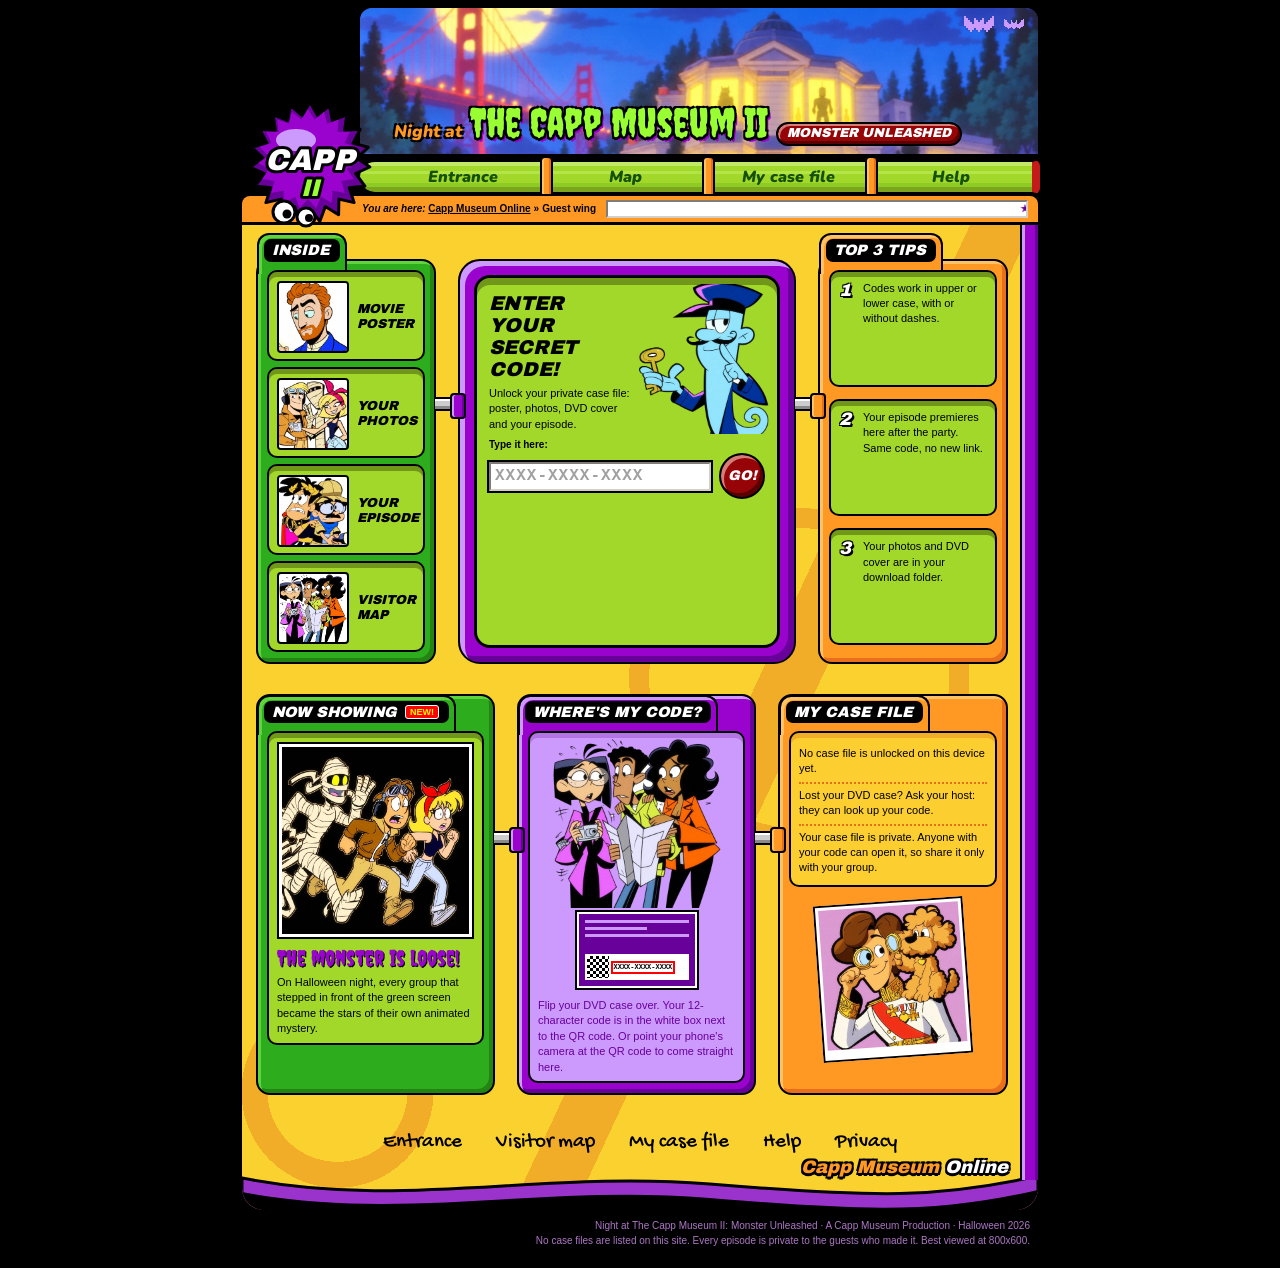
==== commit 293f4807: "Update the museum Co-Authored-By: Claude Opus 5.5 <noreply@anthropic.com>" ====
--- a/episode/index.html
+++ b/episode/index.html
@@ -7,7 +7,7 @@
 <meta name="robots" content="noindex, nofollow">
 <meta name="referrer" content="no-referrer">
 <title>Night at The Capp Museum II: Monster Unleashed</title>
-<link rel="stylesheet" href="/static/site.css?v=4306805e51">
+<link rel="stylesheet" href="/static/site.css?v=23631be94c">
 
 
 <script src="/static/xp.js?v=87d52016f7" defer></script>
@@ -35,7 +35,7 @@
       <span class="title-bats" aria-hidden="true"><svg class="px bat" viewBox="0 0 15 8" width="45" height="24" shape-rendering="crispEdges" aria-hidden="true" focusable="false"><rect x="0" y="0" width="1" height="1" fill="#1a1033"/><rect x="14" y="0" width="1" height="1" fill="#1a1033"/><rect x="0" y="1" width="2" height="1" fill="#1a1033"/><rect x="5" y="1" width="1" height="1" fill="#1a1033"/><rect x="9" y="1" width="1" height="1" fill="#1a1033"/><rect x="13" y="1" width="2" height="1" fill="#1a1033"/><rect x="0" y="2" width="3" height="1" fill="#1a1033"/><rect x="5" y="2" width="2" height="1" fill="#1a1033"/><rect x="8" y="2" width="2" height="1" fill="#1a1033"/><rect x="12" y="2" width="3" height="1" fill="#1a1033"/><rect x="0" y="3" width="4" height="1" fill="#1a1033"/><rect x="5" y="3" width="5" height="1" fill="#1a1033"/><rect x="11" y="3" width="4" height="1" fill="#1a1033"/><rect x="0" y="4" width="15" height="1" fill="#1a1033"/><rect x="1" y="5" width="13" height="1" fill="#1a1033"/><rect x="2" y="6" width="3" height="1" fill="#1a1033"/><rect x="6" y="6" width="3" height="1" fill="#1a1033"/><rect x="10" y="6" width="3" height="1" fill="#1a1033"/><rect x="3" y="7" width="1" height="1" fill="#1a1033"/><rect x="7" y="7" width="1" height="1" fill="#1a1033"/><rect x="11" y="7" width="1" height="1" fill="#1a1033"/></svg><svg class="px bat" viewBox="0 0 15 8" width="45" height="24" shape-rendering="crispEdges" aria-hidden="true" focusable="false"><rect x="0" y="0" width="1" height="1" fill="#1a1033"/><rect x="14" y="0" width="1" height="1" fill="#1a1033"/><rect x="0" y="1" width="2" height="1" fill="#1a1033"/><rect x="5" y="1" width="1" height="1" fill="#1a1033"/><rect x="9" y="1" width="1" height="1" fill="#1a1033"/><rect x="13" y="1" width="2" height="1" fill="#1a1033"/><rect x="0" y="2" width="3" height="1" fill="#1a1033"/><rect x="5" y="2" width="2" height="1" fill="#1a1033"/><rect x="8" y="2" width="2" height="1" fill="#1a1033"/><rect x="12" y="2" width="3" height="1" fill="#1a1033"/><rect x="0" y="3" width="4" height="1" fill="#1a1033"/><rect x="5" y="3" width="5" height="1" fill="#1a1033"/><rect x="11" y="3" width="4" height="1" fill="#1a1033"/><rect x="0" y="4" width="15" height="1" fill="#1a1033"/><rect x="1" y="5" width="13" height="1" fill="#1a1033"/><rect x="2" y="6" width="3" height="1" fill="#1a1033"/><rect x="6" y="6" width="3" height="1" fill="#1a1033"/><rect x="10" y="6" width="3" height="1" fill="#1a1033"/><rect x="3" y="7" width="1" height="1" fill="#1a1033"/><rect x="7" y="7" width="1" height="1" fill="#1a1033"/><rect x="11" y="7" width="1" height="1" fill="#1a1033"/></svg></span>
     </div>
     <nav class="pipe-nav" aria-label="Site">
-      <a href="/">Entrance</a><a href="/episode">My case file</a><a href="/#help">Help</a>
+      <a href="/">Entrance</a><a href="/map">Map</a><a href="/episode">My case file</a><a href="/#help">Help</a>
     </nav>
   </div>
 </header>
@@ -111,7 +111,7 @@
     </div>
   </section></main>
 <footer class="foot">
-  <nav class="foot-links" aria-label="More"><a href="/">Entrance</a><a href="/episode">My case file</a><a href="/#help">Help</a><a href="/#secret">Privacy</a></nav>
+  <nav class="foot-links" aria-label="More"><a href="/">Entrance</a><a href="/map">Visitor map</a><a href="/episode">My case file</a><a href="/#help">Help</a><a href="/#secret">Privacy</a></nav>
   <p class="foot-logo">Capp Museum <i>Online</i></p>
   <svg class="foot-wave" viewBox="0 0 800 40" preserveAspectRatio="none" aria-hidden="true" focusable="false"><path d="M0 8 C 160 40, 300 0, 470 14 S 700 28, 800 6 L 800 40 L 0 40 Z" fill="#9a33cc" stroke="#000" stroke-width="3"/><path d="M0 22 C 160 52, 300 14, 470 28 S 700 42, 800 20 L 800 40 L 0 40 Z" fill="#000"/></svg>
 </footer>
--- a/static/site.css
+++ b/static/site.css
@@ -647,3 +647,10 @@
   .developing-body { grid-template-columns: minmax(0, 1fr); }
   .developing-pic { max-width: 300px; justify-self: center; }
 }
+
+.visitor-map img { display: block; width: 100%; height: auto; border: 2px solid #000; }
+.map-hint { margin: 6px 0 0; }
+.map-deck { grid-template-columns: 1fr 1.6fr; }
+@media (max-width: 820px) {
+  .map-deck { grid-template-columns: 1fr; }
+}
